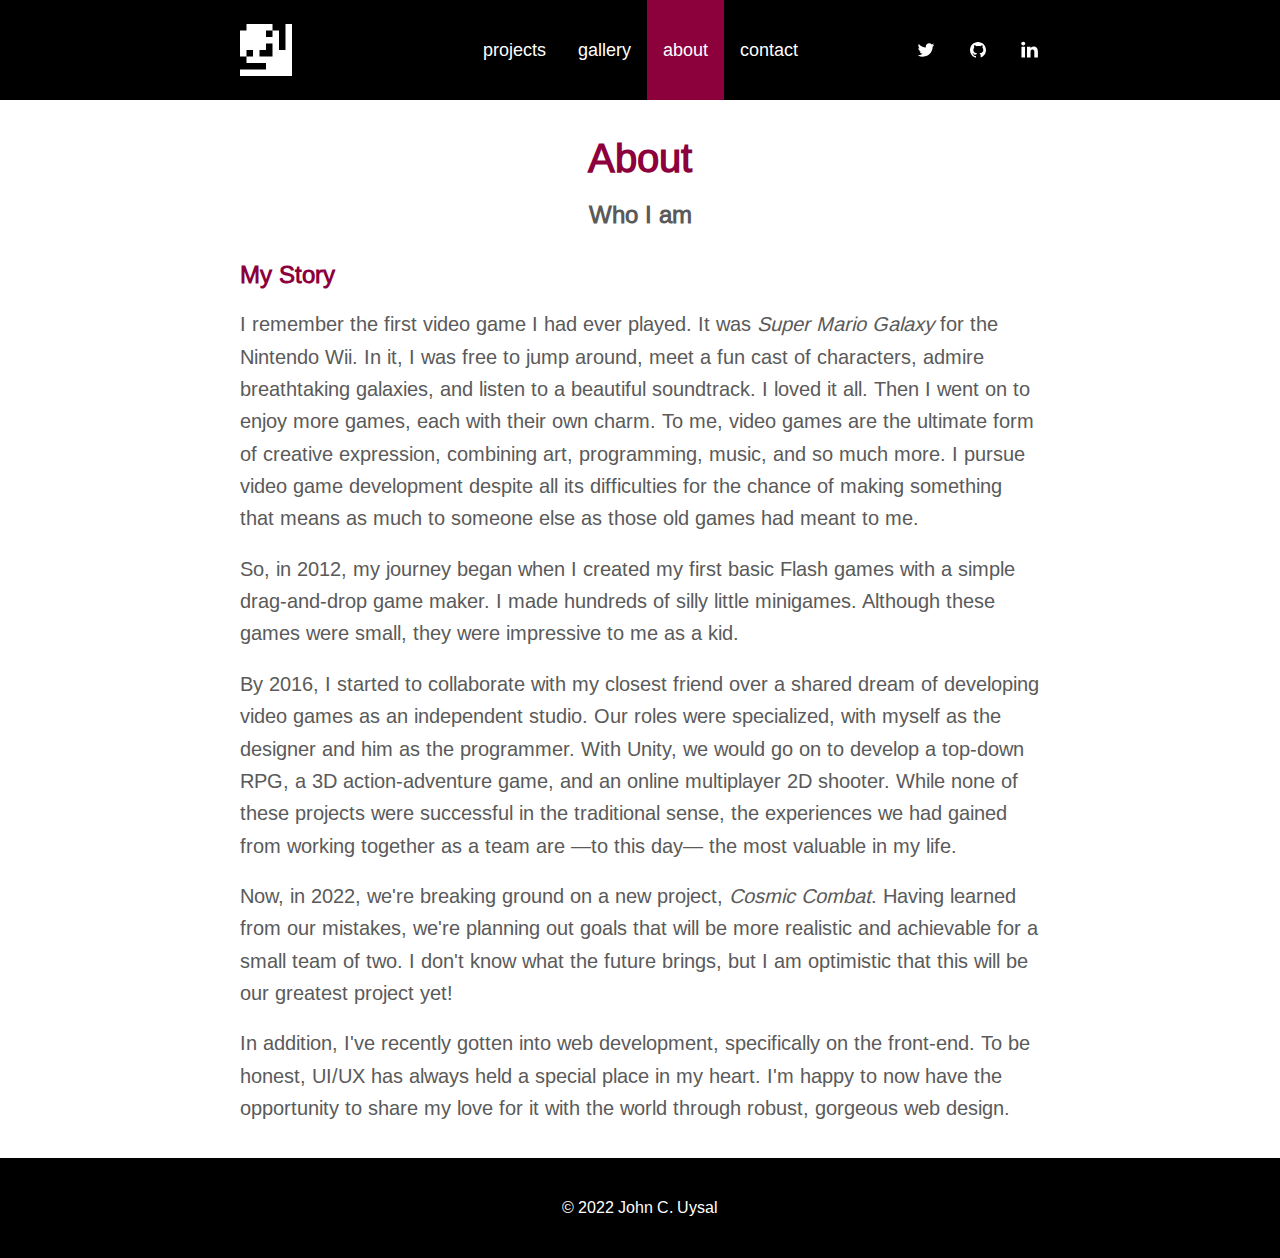
==== about/index.html @ d73fff11 "Removed .htaccess, redid links." ====
<!DOCTYPE html>
<html lang="en-US">
<head>
	<title>John C. Uysal</title>
	<meta charset="UTF-8">
	<meta name="author" content="John C. Uysal">
	<meta name="viewport" content="width=device-width, initial-scale=1.0">
	<link rel="stylesheet" href="../css/ju.css">
	<link rel="icon" href="../images/logo.png">
	<link rel="canonical" href="https://johncuysal.com/about">
</head>
<body>
	<header>
		<div id="navbar">
			<div id="home-icon-container">
				<a id="home-icon" href="../">
					<svg width="52" height="52" viewBox="0 0 8 8" fill="currentColor">
						<path d="M8,8 h-8 v-1 h4 v-2 h1 v-1 h2 v-4 h1 v-8 M1,1 v-1 h4 v1 h-1 v1 h1 v-1 h1 v3 h-1 v-1 h-1 v1 h-1 v1 h1 v1 h-3 v-1 h1 v-1 h-1 v1 h-1 v-4 h1 Z">
						</path>
					</svg>
				</a>
			</div>
			<nav>
				<a id="projects-nav-link" class="nav-link" href="../projects">projects</a>
				<a id="gallery-nav-link" class="nav-link" href="../gallery">gallery</a>
				<a id="about-nav-link" class="selected nav-link" href="">about</a>
				<a id="contact-nav-link" class="nav-link" href="../contact">contact</a>
			</nav>
			<div id="external-link-container">
				<a class="external-link" title="Twitter" href="https://twitter.com/johncuysal" target="_blank">
					<svg xmlns="http://www.w3.org/2000/svg" width="20" height="20" viewBox="-2 -4 24 24" fill="currentColor">
						<path d="M20 1.907a8.292 8.292 0 0 1-2.356.637A4.07 4.07 0 0 0 19.448.31a8.349 8.349 0 0 1-2.607.98A4.12 4.12 0 0 0 13.846.015c-2.266 0-4.103 1.81-4.103 4.04 0 .316.036.625.106.92A11.708 11.708 0 0 1 1.393.754a3.964 3.964 0 0 0-.554 2.03c0 1.403.724 2.64 1.824 3.363A4.151 4.151 0 0 1 .805 5.64v.05c0 1.958 1.415 3.591 3.29 3.963a4.216 4.216 0 0 1-1.08.141c-.265 0-.522-.025-.773-.075a4.098 4.098 0 0 0 3.832 2.807 8.312 8.312 0 0 1-5.095 1.727c-.332 0-.658-.02-.979-.056a11.727 11.727 0 0 0 6.289 1.818c7.547 0 11.673-6.157 11.673-11.496l-.014-.523A8.126 8.126 0 0 0 20 1.907z">
						</path>
					</svg>
				</a>
				<a class="external-link" title="GitHub" href="https://github.com/johncuysal" target="_blank">
					<svg xmlns="http://www.w3.org/2000/svg" width="20" height="20" viewBox="0 0 30 30" fill="currentColor">
						<path d="M15,3C8.373,3,3,8.373,3,15c0,5.623,3.872,10.328,9.092,11.63C12.036,26.468,12,26.28,12,26.047v-2.051 c-0.487,0-1.303,0-1.508,0c-0.821,0-1.551-0.353-1.905-1.009c-0.393-0.729-0.461-1.844-1.435-2.526 c-0.289-0.227-0.069-0.486,0.264-0.451c0.615,0.174,1.125,0.596,1.605,1.222c0.478,0.627,0.703,0.769,1.596,0.769 c0.433,0,1.081-0.025,1.691-0.121c0.328-0.833,0.895-1.6,1.588-1.962c-3.996-0.411-5.903-2.399-5.903-5.098 c0-1.162,0.495-2.286,1.336-3.233C9.053,10.647,8.706,8.73,9.435,8c1.798,0,2.885,1.166,3.146,1.481C13.477,9.174,14.461,9,15.495,9 c1.036,0,2.024,0.174,2.922,0.483C18.675,9.17,19.763,8,21.565,8c0.732,0.731,0.381,2.656,0.102,3.594 c0.836,0.945,1.328,2.066,1.328,3.226c0,2.697-1.904,4.684-5.894,5.097C18.199,20.49,19,22.1,19,23.313v2.734 c0,0.104-0.023,0.179-0.035,0.268C23.641,24.676,27,20.236,27,15C27,8.373,21.627,3,15,3z">
						</path>
					</svg>
				</a>
				<a class="external-link" title="LinkedIn" href="https://www.linkedin.com/in/johncuysal/" target="_blank">
					<svg xmlns="http://www.w3.org/2000/svg" width="20" height="20" viewBox="-1.5 -2 24 24" fill="currentColor">
						<path d="M19.959 11.719v7.379h-4.278v-6.885c0-1.73-.619-2.91-2.167-2.91-1.182 0-1.886.796-2.195 1.565-.113.275-.142.658-.142 1.043v7.187h-4.28s.058-11.66 0-12.869h4.28v1.824l-.028.042h.028v-.042c.568-.875 1.583-2.126 3.856-2.126 2.815 0 4.926 1.84 4.926 5.792zM2.421.026C.958.026 0 .986 0 2.249c0 1.235.93 2.224 2.365 2.224h.028c1.493 0 2.42-.989 2.42-2.224C4.787.986 3.887.026 2.422.026zM.254 19.098h4.278V6.229H.254v12.869z">
						</path>
					</svg>
				</a>
			</div>
		</div>
	</header>
	<main>
		<div id="content-container">
			<div id="page-title">
				<h1 class="accent3 centered">About</h1>
				<h2 class="centered">Who I am</h2>
			</div>
			<h2 class="accent3">My Story</h2>
			<p>I remember the first video game I had ever played. It was <cite>Super Mario Galaxy</cite> for the Nintendo Wii. In it, I was free to jump around, meet a fun cast of characters, admire breathtaking galaxies, and listen to a beautiful soundtrack. I loved it all. Then I went on to enjoy more games, each with their own charm. To me, video games are the ultimate form of creative expression, combining art, programming, music, and so much more. I pursue video game development despite all its difficulties for the chance of making something that means as much to someone else as those old games had meant to me.</p>
			<p>So, in 2012, my journey began when I created my first basic Flash games with a simple drag-and-drop game maker. I made hundreds of silly little minigames. Although these games were small, they were impressive to me as a kid.</p>
			<p>By 2016, I started to collaborate with my closest friend over a shared dream of developing video games as an independent studio. Our roles were specialized, with myself as the designer and him as the programmer. With Unity, we would go on to develop a top-down RPG, a 3D action-adventure game, and an online multiplayer 2D shooter. While none of these projects were successful in the traditional sense, the experiences we had gained from working together as a team are —to this day— the most valuable in my life.</p>
			<p>Now, in 2022, we're breaking ground on a new project, <i>Cosmic Combat</i>. Having learned from our mistakes, we're planning out goals that will be more realistic and achievable for a small team of two. I don't know what the future brings, but I am optimistic that this will be our greatest project yet!</p>
			<p>In addition, I've recently gotten into web development, specifically on the front-end. To be honest, UI/UX has always held a special place in my heart. I'm happy to now have the opportunity to share my love for it with the world through robust, gorgeous web design.</p>
		</div>
	</main>
	<footer>
		<div id="footer-content-container">© 2022 John C. Uysal</div>
	</footer>
	<script>
		const homeIcon = document.getElementById("home-icon");

		function randomizeHomeIconColor() {
			homeIcon.style.color = "#" + Math.floor(Math.random() * 16777216).toString(16);
		}

		function makeHomeIconWhite() {
			homeIcon.style.color = "white";
		}

		homeIcon.addEventListener("mouseover", randomizeHomeIconColor);
		homeIcon.addEventListener("mouseout", makeHomeIconWhite);

		document.getElementsByClassName("selected")[0].removeAttribute("href");
	</script>
</body>
</html>
---- css/ju.css ----
html {
  /* Mobile: Hides horizontal overflow so there's no swiping left and right away from the page */
  overflow-x: hidden;
  /* Mobile: Maintains font-size whether in landscape or portrait mode but still allows zoom in/out */
  -webkit-text-size-adjust: 100%;
}

/* Get the font and style the body element */

@font-face {
  font-family: Liberation Sans;
  src: url(../fonts/LiberationSans-Regular.ttf);
}

body {
  margin: 0px;
  font-family: Liberation Sans;
  background-color: black;
  font-size: 16px;
}

/* Style the header, footer, and navbar */

footer {
  height: 100px;
}

#footer-content-container {
  width: 832px;
  display: flex;
  justify-content: center;
}

header, footer {
  display: flex;
  justify-content: center;
  align-items: center;
  color: white;
}

#navbar {
  width: 832px;
  display: flex;
  justify-content: space-between;
  align-items: center;
  flex-wrap: wrap;
}

/* Style the home-icon and its container */

#home-icon-container {
  width: 156px;
  display: flex;
  align-items: center;
}

#home-icon {
  color: white;
  height: 52px;
  padding-left: 16px;
}

/* Style the nav and all its nav-links */

nav {
  display: flex;
  justify-content: center;
}

.nav-link, .nav-link:hover {
  font-size: 18px;
  text-decoration: none;
  color: white;
  padding: 0 16px 0 16px;
  height: 100px;
  display: flex;
  align-items: center;

  /* Prevent nav-link text from being highlighted */
  -moz-user-select: -moz-none;
  -khtml-user-select: none;
  -webkit-user-select: none;
  -ms-user-select: none;
  user-select: none;
}

#projects-nav-link:hover {
  background-color: rgb(0, 50, 30);
}

#projects-nav-link.selected {
  background-color: rgb(0, 120, 72);
}

#gallery-nav-link:hover {
  background-color: rgb(0, 32, 47);
}

#gallery-nav-link.selected {
  background-color: rgb(0, 96, 140);
}

#about-nav-link:hover {
  background-color: rgb(59, 0, 26);
}

#about-nav-link.selected {
  background-color: rgb(140, 0, 60);
}

#contact-nav-link:hover {
  background-color: rgb(46, 33, 0);
}

#contact-nav-link.selected {
  background-color: rgb(140, 100, 0);
}

/* Style the external links and their container */

#external-link-container {
  display: flex;
  justify-content: space-between;
  align-items: center;
}

.external-link {
  display: flex;
  justify-content: center;
  align-items: center;
  width: 52px;
  height: 52px;
  color: white;
}

.external-link:hover {
  color: gray;
}

/* Style the main element, content-container, and page-title */

main {
  background-color: white;
  display: flex;
  justify-content: center;
}

#content-container {
  width: 800px;
  padding: 16px 16px 16px 16px;
}

#page-title {
  margin-bottom: 32px;
}

/* Style text elements */

h1 {
  font-size: 2.5em;
  margin: 0.5em 0 0.5em 0;
}

h2 {
  font-size: 1.5em;
  margin: 0.8em 0 0.8em 0;
  color: #5a5a5a;
}

p {
  color: #5a5a5a;
  font-size: 20px;
  line-height: 1.61803;
  margin: 0.9em 0 0.9em 0;
}

a {
  color: rgb(0, 137, 201);
  text-decoration: none;
}

a:hover {
  color: rgb(0, 111, 163);
  text-decoration: underline;
}

.under-construction-notice {
  color: white;
  background-color: goldenrod;
  display: flex;
  justify-content: center;
  padding: 8px;
  border-radius: 16px;
}

.centered {
  text-align: center;
}

/* Define a color palette */

.accent1 {
  color: rgb(0, 120, 72);
}

.accent2 {
  color: rgb(0, 96, 140);
}

.accent3 {
  color: rgb(140, 0, 60);
}

.accent4 {
  color: rgb(140, 100, 0);
}

/* Style elements on the project page */
.projects-container {
  display: flex;
  justify-content: center;
  flex-wrap: wrap;
  gap: 16px;
  padding-bottom: 16px;
  text-decoration: none;
}

a.project {
  width: 248px;
  height: 248px;
  border: 4px solid rgb(0, 120, 72);
  border-radius: 8px;
  background-color: gray;
  background-repeat: no-repeat;
  background-size: cover;
  display: flex;
  flex-direction: column-reverse;
  justify-content: space-between;
  text-decoration: inherit; /* Inherits text-decoration from .projects-container parent to override the a element default underline */
}

.project-title-container {
  background: linear-gradient(rgba(0, 0, 0, 0), black);
  width: 100%;
  border-radius: 0 0 4px 4px;
  font-size: 20px;
  line-height: 32px;
  font-weight: bold;
  text-align: center;
  color: white;
}

.project:hover .project-title-container {
  background: linear-gradient(rgba(0, 0, 0, 0), rgb(0, 120, 72));
}

.project-status, .project-status:hover {
  background-color: rgb(0, 120, 72);
  color: white;
  border-radius: 0 0 4px 0;
  padding: 6px;
  width: fit-content;
}

/* Provide background images for projects */

#project-cc2022 {
  background-image: url(../images/project-cc2022.png);
}

/* Long image that spans the width of the page */

.long-image {
  background-color: green;
  width: 100%;
  display: flex; /* Prevents bottom margin on image */
}

.long-image-logo {
  width: 50%;
  position: relative;
}

/* Adjust styles for smaller screens */

@media only screen and (max-width: 660px) {
  #navbar {
    flex-direction: column;
  }

  #home-icon-container {
    margin: 16px 0 16px 0;
    justify-content: center;
  }

  #home-icon {
    padding-left: 0px;
  }

  .nav-link, .nav-link:hover {
    height: 20px;
    padding: 8px;
  }
}
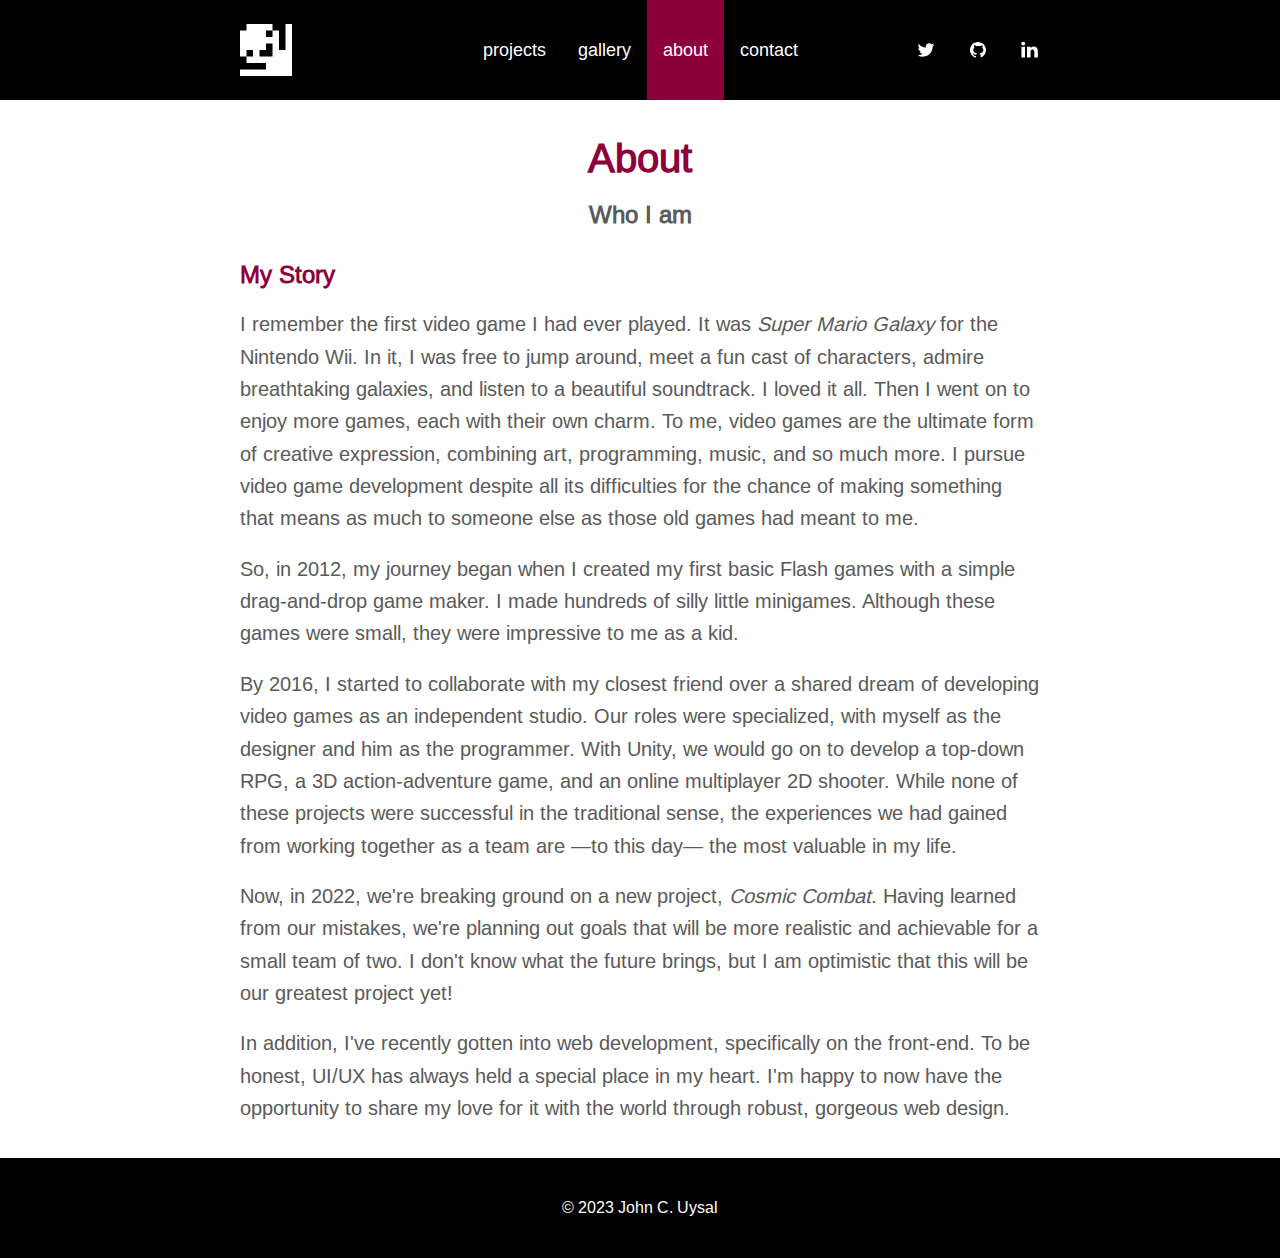
==== commit 9bac6cae: "Updated year." ====
--- a/about/index.html
+++ b/about/index.html
@@ -63,7 +63,7 @@
 		</div>
 	</main>
 	<footer>
-		<div id="footer-content-container">© 2022 John C. Uysal</div>
+		<div id="footer-content-container">© 2023 John C. Uysal</div>
 	</footer>
 	<script>
 		const homeIcon = document.getElementById("home-icon");
--- a/css/ju.css
+++ b/css/ju.css
@@ -77,7 +77,7 @@
   align-items: center;
 
   /* Prevent nav-link text from being highlighted */
-  -moz-user-select: -moz-none;
+  -moz-user-select: none;
   -khtml-user-select: none;
   -webkit-user-select: none;
   -ms-user-select: none;
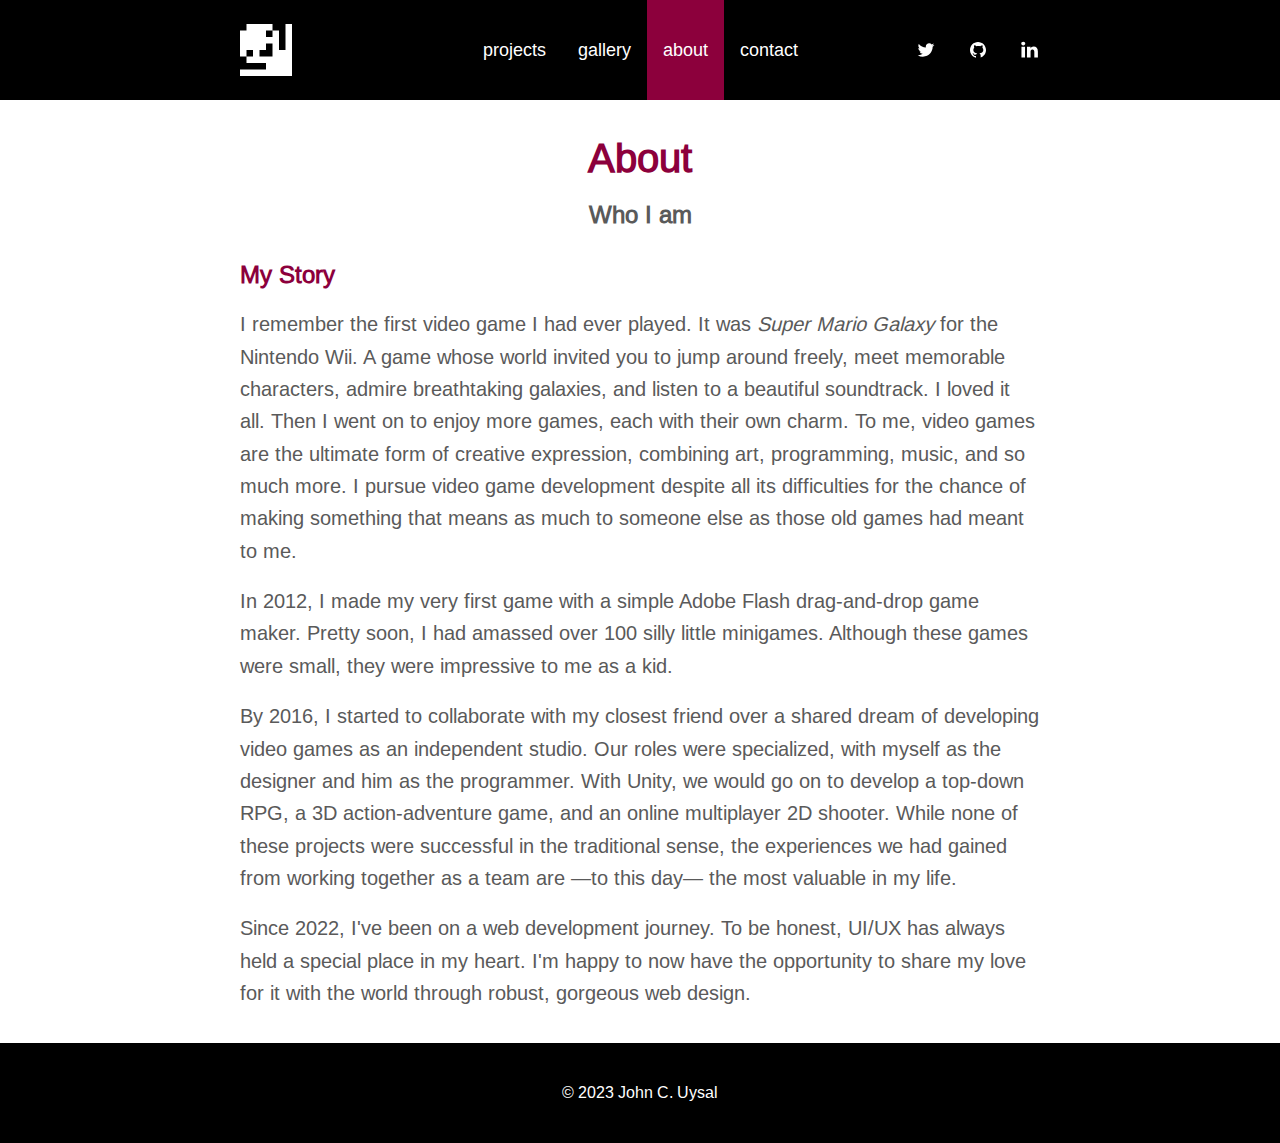
==== commit be5532e2: "made minor changes to about, gallery, and projects" ====
--- a/about/index.html
+++ b/about/index.html
@@ -13,7 +13,7 @@
 	<header>
 		<div id="navbar">
 			<div id="home-icon-container">
-				<a id="home-icon" href="../">
+				<a id="home-icon" href="..">
 					<svg width="52" height="52" viewBox="0 0 8 8" fill="currentColor">
 						<path d="M8,8 h-8 v-1 h4 v-2 h1 v-1 h2 v-4 h1 v-8 M1,1 v-1 h4 v1 h-1 v1 h1 v-1 h1 v3 h-1 v-1 h-1 v1 h-1 v1 h1 v1 h-3 v-1 h1 v-1 h-1 v1 h-1 v-4 h1 Z">
 						</path>
@@ -55,11 +55,10 @@
 				<h2 class="centered">Who I am</h2>
 			</div>
 			<h2 class="accent3">My Story</h2>
-			<p>I remember the first video game I had ever played. It was <cite>Super Mario Galaxy</cite> for the Nintendo Wii. In it, I was free to jump around, meet a fun cast of characters, admire breathtaking galaxies, and listen to a beautiful soundtrack. I loved it all. Then I went on to enjoy more games, each with their own charm. To me, video games are the ultimate form of creative expression, combining art, programming, music, and so much more. I pursue video game development despite all its difficulties for the chance of making something that means as much to someone else as those old games had meant to me.</p>
-			<p>So, in 2012, my journey began when I created my first basic Flash games with a simple drag-and-drop game maker. I made hundreds of silly little minigames. Although these games were small, they were impressive to me as a kid.</p>
+			<p>I remember the first video game I had ever played. It was <cite>Super Mario Galaxy</cite> for the Nintendo Wii. A game whose world invited you to jump around freely, meet memorable characters, admire breathtaking galaxies, and listen to a beautiful soundtrack. I loved it all. Then I went on to enjoy more games, each with their own charm. To me, video games are the ultimate form of creative expression, combining art, programming, music, and so much more. I pursue video game development despite all its difficulties for the chance of making something that means as much to someone else as those old games had meant to me.</p>
+			<p>In 2012, I made my very first game with a simple Adobe Flash drag-and-drop game maker. Pretty soon, I had amassed over 100 silly little minigames. Although these games were small, they were impressive to me as a kid.</p>
 			<p>By 2016, I started to collaborate with my closest friend over a shared dream of developing video games as an independent studio. Our roles were specialized, with myself as the designer and him as the programmer. With Unity, we would go on to develop a top-down RPG, a 3D action-adventure game, and an online multiplayer 2D shooter. While none of these projects were successful in the traditional sense, the experiences we had gained from working together as a team are —to this day— the most valuable in my life.</p>
-			<p>Now, in 2022, we're breaking ground on a new project, <i>Cosmic Combat</i>. Having learned from our mistakes, we're planning out goals that will be more realistic and achievable for a small team of two. I don't know what the future brings, but I am optimistic that this will be our greatest project yet!</p>
-			<p>In addition, I've recently gotten into web development, specifically on the front-end. To be honest, UI/UX has always held a special place in my heart. I'm happy to now have the opportunity to share my love for it with the world through robust, gorgeous web design.</p>
+			<p>Since 2022, I've been on a web development journey. To be honest, UI/UX has always held a special place in my heart. I'm happy to now have the opportunity to share my love for it with the world through robust, gorgeous web design.</p>
 		</div>
 	</main>
 	<footer>
--- a/css/ju.css
+++ b/css/ju.css
@@ -187,8 +187,6 @@
 .under-construction-notice {
   color: white;
   background-color: goldenrod;
-  display: flex;
-  justify-content: center;
   padding: 8px;
   border-radius: 16px;
 }
